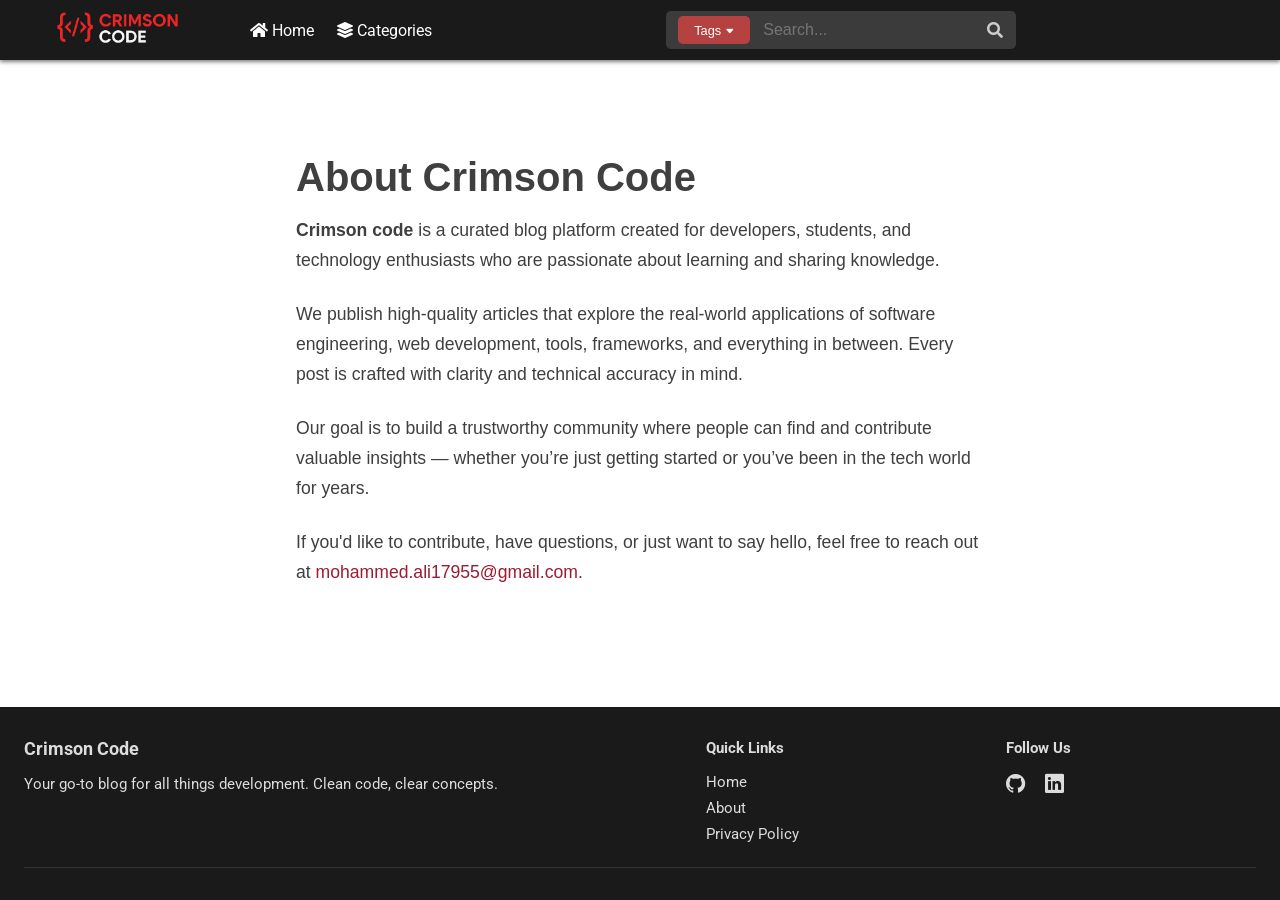
==== web_client/templates/about.html @ 9a7df448 "Implement privacy and about pages" ====
<!DOCTYPE html>
<html>

<head>
  <meta charset="UTF-8">
  <meta name="viewport" content="width=device-width, initial-scale=1.0">
  <title>About</title>


  <link rel="stylesheet" href="../static/styles/common.css" />
  <link rel="stylesheet" href="../static/styles/about.css" />

  <link rel="stylesheet" href="https://cdn.jsdelivr.net/npm/bootstrap-icons@1.3.0/font/bootstrap-icons.css" />

  <link href="https://fonts.googleapis.com/css2?family=Roboto:wght@400;700&display=swap" rel="stylesheet">
  <link href="https://fonts.googleapis.com/css2?family=Poppins:wght@600&family=Roboto&display=swap" rel="stylesheet">

  <link rel="stylesheet" href="https://cdnjs.cloudflare.com/ajax/libs/font-awesome/5.15.3/css/all.min.css">
  <script src="https://code.jquery.com/jquery-3.6.0.min.js"></script>
  <script src="https://cdn.jsdelivr.net/npm/js-cookie@2/src/js.cookie.min.js"></script>

</head>

<body>

  <header class="navbar">
    <div class="logo">
      <img src="../static/images/crimson_code_logo.png">
    </div>

      <i class="fas fa-bars menu-bar"></i>

      <div class="navbar-buttons">
        <ul class="nav-left-buttons">
          <li class="home-btn">
            <i class="fas fa-home"></i>
            Home
          </li>

          <li class="categories-btn">

            <div class="category-details">
              <i class="fas fa-layer-group"></i>
              <span>Categories</span>
            </div>

            <ul class="category-dropdown">
              
            </ul>
          </li>
        </ul>

        <div class="mobile-view-search-btn">
          <i class="fas fa-search"></i></i>
          Search
        </div>

        <div class="mobile-view-logout-btn">
          <i class="fas fa-sign-out-alt fa-flip-horizontal"></i>
          Logout
        </div>

        <div class="search-container">

          <div class="tag-dropdown">
            <button id="tag-dropdown-btn">Tags <i class="bi bi-caret-down-fill"></i></button>
            <div class="tag-dropdown-content">
              <input type="text" class="tag-search" placeholder="Search tags..." />
              <div class="tag-checkboxes">

              </div>
            </div>
          </div>

          <input class="main-search-input" type="search" placeholder="Search..." />
          <i class="fas fa-search"></i>
        </div>

        <ul class="nav-right-buttons">
          <li class="login-signup-btn">
            <button class="navbar-login-btn">
              <i class="fas fa-sign-in-alt"></i>
              Login
            </button>

            <button class="navbar-signup-btn">
              <i class="bi bi-person-plus-fill"></i>
              Sign Up
            </button>
          </li>

        </ul>
        <ul class="user-profile">
          <li class="profile-details">
            <div class="profile-pic">
              <img src="" alt="" />
            </div>
            <span class="user-name"></span>
          </li>
          <li class="profile-dropdown">
            <button class="view-profile">View Profile</button>
            <button class="logout-btn">Logout</button>
          </li>
        </ul>
      </div>
  </header>

  
  <div class="main-wrapper">
    <h1>About Crimson Code</h1>
    <p>
      <strong>Crimson code</strong> is a curated blog platform created for developers, students, and technology enthusiasts who are passionate about learning and sharing knowledge.
    </p>
    <p>
      We publish high-quality articles that explore the real-world applications of software engineering, web development, tools, frameworks, and everything in between. Every post is crafted with clarity and technical accuracy in mind.
    </p>
    <p>
      Our goal is to build a trustworthy community where people can find and contribute valuable insights — whether you’re just getting started or you’ve been in the tech world for years.
    </p>
    <p>
      If you'd like to contribute, have questions, or just want to say hello, feel free to reach out at 
      <a href="mailto:mohammed.ali17955@gmail.com">mohammed.ali17955@gmail.com</a>.
    </p>
  </div>

  <footer class="site-footer">
    <div class="footer-container">
      <div class="footer-about">
        <h3>Crimson Code</h3>
        <p>Your go-to blog for all things development. Clean code, clear concepts.</p>
      </div>
  
      <div class="footer-links">
        <h4>Quick Links</h4>
        <ul>
          <li><a href="home.html">Home</a></li>
          <li><a href="about.html">About</a></li>
          <li><a href="privacy.html">Privacy Policy</a></li>
        </ul>
      </div>
  
      <div class="footer-social">
        <h4>Follow Us</h4>
        <div class="social-icons">
          <a href="https://github.com/Mohamed-Ali7" target="_blank"><i class="bi bi-github"></i></a>
          <a href="https://www.linkedin.com/in/mohamed-ali7/" target="_blank"><i class="bi bi-linkedin"></i></a>
        </div>
      </div>
    </div>
  
    <div class="footer-bottom">
      <p></p>
    </div>
  </footer>
</body>
<script src="../static/scripts/common.js"></script>

</html>
---- web_client/static/styles/common.css ----
* {
  box-sizing: border-box;
  margin: 0;
  padding: 0;
}

.hide {
  display: none !important;
}

input[type="search"]::-webkit-search-cancel-button {
  -webkit-appearance: none;
  appearance: none;
  display: none;
}

body {
  min-height: 100vh;
  background: white;
  font-family: 'Roboto', sans-serif;
  color: #F0F0F0;
  display: flex;
  flex-direction: column;
  scrollbar-gutter: stable;
  justify-content: space-between;
}

.navbar {
  position: relative;
  width: 100%;
  height: 3.75rem;
  background-color: #1a1a1a;
  display: flex;
  align-items: center;
  justify-content: space-between;
  padding: 0 2.5rem;
  box-shadow: 0 2px 4px rgba(0, 0, 0, 0.5);
}

.logo img {
  width: 10rem;
  cursor: pointer;
}


.search-container {
  background-color: #3b3b3b;
  border-radius: 5px;
  padding: 0.3rem 0.8rem;
  display: flex;
  align-items: center;
  margin: 0 1rem;
  width: 35%;
}


.tag-dropdown {
  position: relative;
  z-index: 1000;
}

#tag-dropdown-btn {
  padding: 0.4rem 0.7rem;
  border: none;
  border-radius: 5px;
  cursor: pointer;
  font-size: 0.8rem;
  width: 4.5rem;
  transition: background-color 0.3s, color 0.3s;
  background-color: #b64141;
  color: #ffffff;
  margin-right: 0.3rem;
}

#tag-dropdown-btn i {
  color: #ffffff;
}

#tag-dropdown-btn:hover,
#tag-dropdown-btn.active {
  background-color: #9E1B32;
}

#tag-dropdown-btn i {
  font-size: 0.6rem;
}

.tag-dropdown-content {
  display: none;
  position: absolute;
  top: 2.9rem;
  left: -0.8rem;
  background-color: #1a1a1a;
  border: none;
  border-radius: 6px;
  box-shadow: 0 2px 6px rgba(0, 0, 0, 0.15);
  z-index: 1000;
}

.tag-dropdown-content .tag-search {
  font-size: 0.9rem;
  padding-left: 0;
  color: #d8d8d8;
  background-color: #3b3b3b;
  padding: 0.7rem;
  border-radius: 5px;
  border-bottom-right-radius: 0;
  margin-bottom: 0.5rem;
}

.tag-dropdown-content .tag-checkboxes {
  padding: 0.7rem;
  overflow-y: auto;
  max-height: 15rem;
  width: 11.4rem;
}

.tag-dropdown-content .tag-search::placeholder {
  font-size: 0.9rem;
  color: #a7a7a7;
}

.tag-dropdown-content label {
  display: block;
  margin-bottom: 5px;
  font-size: 0.9rem;
  scrollbar-gutter: stable;
}

.tag-dropdown-content label input {
  width: auto;
  margin-right: 0.5rem;

}

.tag-dropdown-content.open {
  display: block;
}

.search-input {
  border: none;
  flex: 1;
  padding: 0 0.75rem;
  outline: none;
}

.search-container input {
  background: transparent;
  border: none;
  outline: none;
  color: #fff;
  font-size: 1rem;
  width: 100%;
  padding: 0.35rem 0;
  padding-left: 0.5rem;
}

.search-container i {
  cursor: pointer;
  color: #ccc;
}

.navbar .menu-bar {
  cursor: pointer;
  display: none;
  font-size: 1.6rem;
}

.navbar-buttons {
  display: flex;
  justify-content: space-between;
  align-items: center;
  list-style: none;
  user-select: none;
  padding-left: 2.5rem;
  width: 100%;
}

.nav-left-buttons li,
.nav-right-buttons li {
  color: #ffffff;
  font-size: 1rem;
  cursor: pointer;
  transition: color 0.3s;
  display: inline-block;
  margin: 0 0.6rem;
}

.nav-left-buttons .categories-btn {
  position: relative;
}

.category-dropdown {
  position: absolute;
  top: 180%;
  right: 0;
  background-color: #2b2b2b;
  list-style: none;
  padding: 0.5rem 1rem;
  margin-top: 0.5rem;
  border-radius: 5px;
  box-shadow: 0 4px 8px rgba(0, 0, 0, 0.3);
  width: 13rem;
  max-height: 18rem;
  z-index: 1000;
  cursor: auto;
  display: none;
  overflow: auto;
  scrollbar-gutter: stable;
}

.categories-btn .category-dropdown li {
  margin: 0.6rem 0;
  font-size: 0.9rem;
  cursor: auto;
}

.category-dropdown li span {
  cursor: pointer;
  transition: color 0.3s;
}

.category-dropdown li span:hover {
  color: #E94560;
}

.navbar-buttons .active {
  color: #E94560;
}

.home-btn:hover,
.categories-btn:hover,
.mobile-view-logout-btn:hover,
.mobile-view-search-btn:hover {
  color: #E94560;
}

.navbar-buttons .mobile-view-search-btn {
  display: none;
}

.navbar-buttons .mobile-view-logout-btn {
  display: none;
}

.fa-sign-out-alt,
.mobile-view-search-btn i {
  font-size: 18px;
}

.navbar-buttons .login-signup-btn {
  margin: 0 0;
  display: none;
  cursor: auto;
  list-style: none;
}

.login-signup-btn button {
  padding: 0.4rem 0.7rem;
  border: none;
  border-radius: 5px;
  cursor: pointer;
  font-size: 1rem;
  transition: background-color 0.3s, color 0.3s;
}

.login-signup-btn button i {
  display: none;
}

.navbar-login-btn {
  background-color: #4e4e4e;
  margin-right: 0.5rem;
  color: #ffffff;
}

.navbar-login-btn:hover {
  background-color: #ffffff;
  color: #1a1a1a;
}

.navbar-signup-btn {
  background-color: #9E1B32;
  color: #ffffff;
}

.navbar-signup-btn:hover {
  background-color: #ffffff;
  color: #1a1a1a;
}

.navbar-buttons .user-profile {
  position: relative;
  display: none;
  margin: 0 0.6rem;
}

.profile-details {
  display: flex;
  justify-content: space-between;
  align-items: center;
  font-size: 1rem;
  transition: color 0.3s;
  cursor: pointer;
}

.profile-pic {
  width: 2rem;
  height: 2rem;
  border-radius: 50%;
  margin-right: 0.25rem;
  overflow: hidden;
}

.profile-pic img {
  width: 100%;
  height: 100%;
  object-fit: cover;
}

.profile-details .user-name .fa {
  margin-left: 0.3rem;
}

.profile-dropdown {
  position: absolute;
  top: 129%;
  right: 0;
  background-color: #2b2b2b;
  list-style: none;
  padding: 0.2rem 0.7rem;
  margin-top: 0.5rem;
  border-radius: 10px;
  box-shadow: 0 4px 8px rgba(0, 0, 0, 0.3);
  z-index: 1000;
  cursor: auto;
  display: none;
  width: 10rem;
}

.profile-dropdown button {
  margin: 0.8rem 0;
  display: block;
  border: none;
  border-radius: 10px;
  padding: 0.5rem 0.5rem;
  font-size: 0.9rem;
  width: 100%;
  transition: background-color 0.3s, color 0.3s;
  cursor: pointer;
}

.profile-dropdown .view-profile {
  color: #fffdfd;
  background-color: #9E1B32;
}

.profile-dropdown .logout-btn {
 
  background-color: #4b4a4a;
  color: #fffdfd;
}

.profile-dropdown .logout-btn:hover {
  background-color: #ffffff;
  color: #9E1B32;
}

.profile-dropdown .view-profile:hover {
  background-color: #E94560;
}



.site-footer {
  background-color: #1a1a1a;
  color: #dcdcdc;
  padding: 2rem 1.5rem 1rem;
  font-size: 0.95rem;
}

.footer-container {
  display: flex;
  flex-wrap: wrap;
  justify-content: space-between;
  gap: 2rem;
  width: 100%;
  margin: auto;
}

.footer-container div {
  flex: 1 1 auto;
}

.footer-about p {
  margin-top: 1rem;
}

.footer-links ul {
  list-style: none;
  padding: 0;
  margin-top: 1rem;
}

.footer-links li {
  margin-bottom: 0.5rem;
}

.footer-links a,
.footer-social a {
  color: #dcdcdc;
  text-decoration: none;
  transition: color 0.3s ease;
}

.footer-links a:hover,
.footer-social a:hover {
  color: #ffffff;
}

.footer-social .social-icons a {
  margin-right: 1rem;
  font-size: 1.2rem;
}

.footer-social div{
  margin-top: 1rem;
}

.footer-bottom {
  text-align: center;
  border-top: 1px solid #333;
  margin-top: 1rem;
  padding-top: 1rem;
  font-size: 0.85rem;
  color: #999;
}



@media (max-width: 900px) {

  .logo {
    margin-left: -2rem;
  }

  .search-container {
    position: absolute;
    margin: 0;
    top: 5rem;
    left: calc(50% - 10rem);
    width: 20rem;
    box-shadow: 0 0px 4px 0.7px rgba(0, 0, 0, 0.5);
    padding: 0.6rem 1rem;
    display: none;
  }

  .navbar .menu-bar {
    display: block;
    transition: color 0.3s;
  }

  .navbar .menu-bar.active {
    color: #E94560;
  }

  .navbar-buttons {
    position: absolute;
    flex-direction: column;
    background-color: #1a1a1a;
    padding: 1rem 0.3rem;
    right: 0.2rem;
    top: 4rem;
    border-radius: 5px;
    width: 9.8rem;
    align-items: start;
    display: none;
    z-index: 1000;
  }

  .nav-left-buttons li,
  .nav-right-buttons li {
    display: block;
  }


  .user-profile {
    order: -1;

  }

  .profile-pic {
    width: 1.4rem;
    height: 1.4rem;
    display: inline-block;
  }

  .user-name .fa {
    display: none;
  }

  .user-profile .profile-dropdown {
    visibility: hidden;
  }

  .category-dropdown {
    top: 0;
    right: 7.2rem;
    padding: 0.5rem 1rem;
    width: 12rem;
    margin: 0;
  }

  .nav-left-buttons li,
  .nav-right-buttons .navbar-login-btn,
  .navbar-buttons .user-profile {
    margin-bottom: 1rem;
  }

  .navbar-buttons .login-signup-btn {
    flex-direction: column;
    margin-top: 1rem;
    align-items: start;
  }

  .login-signup-btn button i {
    display: inline;
    font-size: 18px;
  }

  .login-signup-btn button {
    padding: 0;
    font-size: 1rem;
    background-color: transparent;
    color: #ffffff;
    transition: backgroung-color 0s, color 0.3s;
    margin: 0 0.6rem;
  }

  .navbar-buttons .mobile-view-search-btn {
    margin: 0 0.6rem;
    display: block;
    cursor: pointer;
  }

  .navbar-buttons .mobile-view-logout-btn {
    margin: 0 0.6rem;
    margin-top: 1rem;
    display: block;
    cursor: pointer;
  }

  .login-signup-btn button:hover {
    background-color: transparent;
    color: #E94560;
  }
}

@media (max-width: 21.875rem) {

  .navbar-buttons {
    display: flex;
    padding: 1rem 0;
    width: 8.8rem;
    right: 0.2rem;
  }

  .category-dropdown {
    top: 0;
    right: 6.9rem;
    width: 10.8rem;
    margin: 0;
    padding: 1rem 0.3rem;
  }

}
---- web_client/static/styles/about.css ----
.main-wrapper {
  max-width: 45rem;
  margin: 0 auto;
  padding: 2rem 1rem;
  font-family: Arial, sans-serif;
}

.main-wrapper h1 {
  font-size: 2.5rem;
  margin-bottom: 1rem;
  color: #3f3f3f;
}

.main-wrapper p {
  font-size: 1.1rem;
  line-height: 1.7;
  margin-bottom: 1.5rem;
  color: #3f3f3f;
}

.main-wrapper strong {
  color: #3f3f3f;
}

.main-wrapper a {
  color: #9E1B32;
  text-decoration: none;
}

.main-wrapper a:hover {
  text-decoration: underline;
}
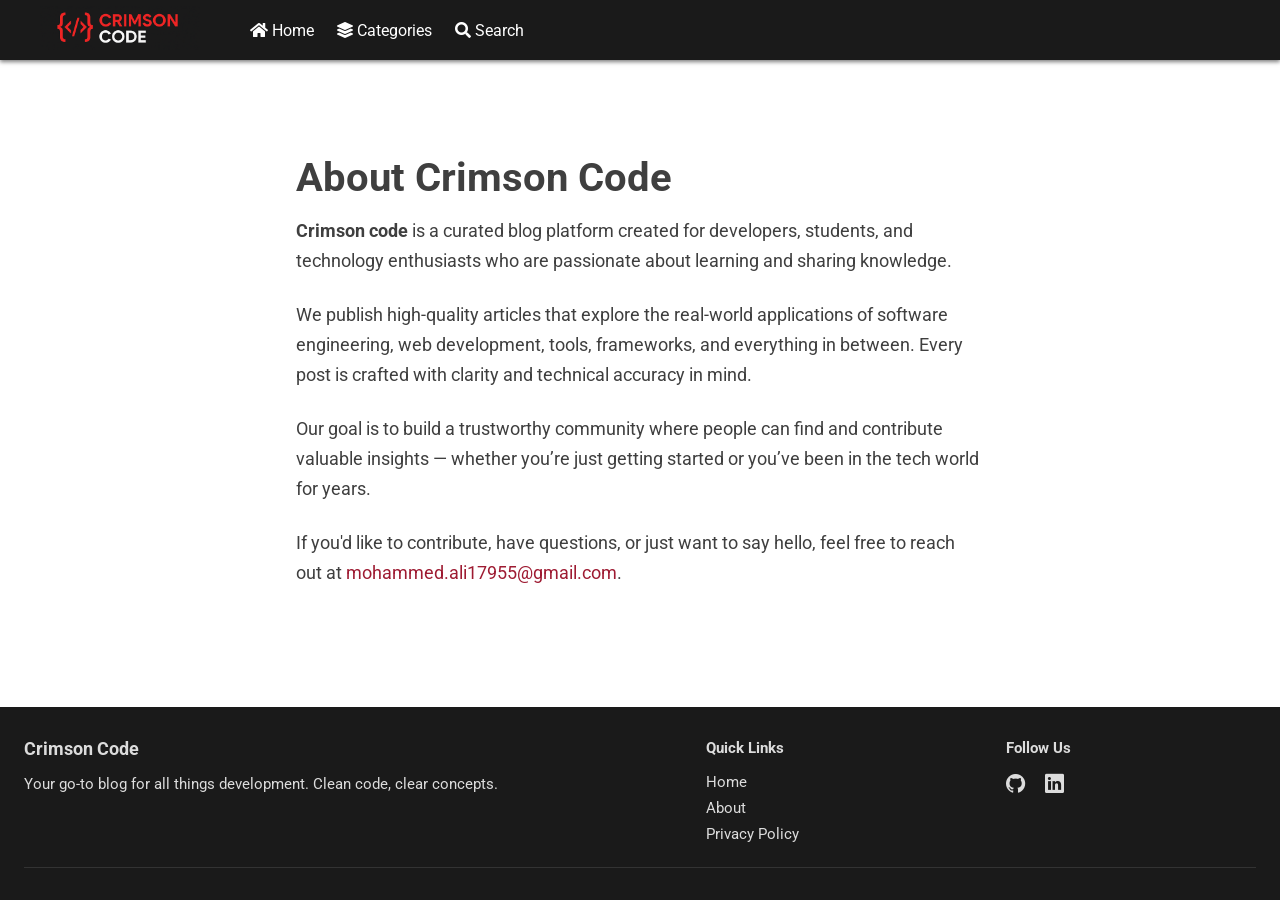
==== commit c4f485b9: "General updates and update navbar header across all HTML pages" ====
--- a/web_client/templates/about.html
+++ b/web_client/templates/about.html
@@ -28,83 +28,97 @@
       <img src="../static/images/crimson_code_logo.png">
     </div>
 
-      <i class="fas fa-bars menu-bar"></i>
 
-      <div class="navbar-buttons">
-        <ul class="nav-left-buttons">
-          <li class="home-btn">
+
+    <i class="fas fa-bars menu-bar"></i>
+
+    <div class="navbar-buttons">
+      <ul class="nav-left-buttons">
+        <li class="home-btn">
+          <a href="home.html">
             <i class="fas fa-home"></i>
             Home
-          </li>
+          </a>
+        </li>
 
-          <li class="categories-btn">
+        <li class="categories-btn">
 
-            <div class="category-details">
-              <i class="fas fa-layer-group"></i>
-              <span>Categories</span>
-            </div>
+          <div class="category-details">
+            <i class="fas fa-layer-group"></i>
+            <span>Categories</span>
+          </div>
 
-            <ul class="category-dropdown">
-              
-            </ul>
-          </li>
-        </ul>
+          <ul class="category-dropdown">
 
-        <div class="mobile-view-search-btn">
+          </ul>
+        </li>
+
+        <li class="view-search-btn">
           <i class="fas fa-search"></i></i>
           Search
+        </li>
+      </ul>
+
+
+
+      <div class="mobile-view-logout-btn">
+        <i class="fas fa-sign-out-alt fa-flip-horizontal"></i>
+        Logout
+      </div>
+
+
+
+      <ul class="nav-right-buttons">
+        <li class="login-signup-btn">
+          <button class="navbar-login-btn">
+            <i class="fas fa-sign-in-alt"></i>
+            Login
+          </button>
+
+          <button class="navbar-signup-btn">
+            <i class="bi bi-person-plus-fill"></i>
+            Sign Up
+          </button>
+        </li>
+
+      </ul>
+      <ul class="user-profile" style="display: none;">
+        <li class="publish-btn" style="display: none;">
+          <a href="post_form.html">
+            <i class="fas fa-pencil-alt"></i>
+            Publish
+          </a>
+        </li>
+
+        <li class="profile-details">
+          <div class="profile-pic">
+            <img src="" alt="" />
+          </div>
+          <span class="user-name"></span>
+        </li>
+        <li class="profile-dropdown">
+          <button class="view-profile">View Profile</button>
+          <button class="logout-btn">Logout</button>
+        </li>
+      </ul>
+    </div>
+    <div class="search-container" style="display: none;">
+
+      <div class="tag-dropdown">
+        <button id="tag-dropdown-btn">Tags <i class="bi bi-caret-down-fill"></i></button>
+        <div class="tag-dropdown-content">
+          <input type="text" class="tag-search" placeholder="Search tags..." />
+          <div class="tag-checkboxes">
+
+          </div>
         </div>
+      </div>
 
-        <div class="mobile-view-logout-btn">
-          <i class="fas fa-sign-out-alt fa-flip-horizontal"></i>
-          Logout
-        </div>
-
-        <div class="search-container">
-
-          <div class="tag-dropdown">
-            <button id="tag-dropdown-btn">Tags <i class="bi bi-caret-down-fill"></i></button>
-            <div class="tag-dropdown-content">
-              <input type="text" class="tag-search" placeholder="Search tags..." />
-              <div class="tag-checkboxes">
-
-              </div>
-            </div>
-          </div>
-
-          <input class="main-search-input" type="search" placeholder="Search..." />
-          <i class="fas fa-search"></i>
-        </div>
-
-        <ul class="nav-right-buttons">
-          <li class="login-signup-btn">
-            <button class="navbar-login-btn">
-              <i class="fas fa-sign-in-alt"></i>
-              Login
-            </button>
-
-            <button class="navbar-signup-btn">
-              <i class="bi bi-person-plus-fill"></i>
-              Sign Up
-            </button>
-          </li>
-
-        </ul>
-        <ul class="user-profile">
-          <li class="profile-details">
-            <div class="profile-pic">
-              <img src="" alt="" />
-            </div>
-            <span class="user-name"></span>
-          </li>
-          <li class="profile-dropdown">
-            <button class="view-profile">View Profile</button>
-            <button class="logout-btn">Logout</button>
-          </li>
-        </ul>
-      </div>
+      <input class="main-search-input" type="search" placeholder="Search..." />
+      <i class="fas fa-search"></i>
+      <button class="close-search-btn">&times;</button>
+    </div>
   </header>
-
   
   <div class="main-wrapper">
     <h1>About Crimson Code</h1>
--- a/web_client/static/styles/common.css
+++ b/web_client/static/styles/common.css
@@ -2,6 +2,7 @@
   box-sizing: border-box;
   margin: 0;
   padding: 0;
+  font-family: 'Roboto', sans-serif;
 }
 
 .hide {
@@ -17,12 +18,11 @@
 body {
   min-height: 100vh;
   background: white;
-  font-family: 'Roboto', sans-serif;
   color: #F0F0F0;
   display: flex;
   flex-direction: column;
-  scrollbar-gutter: stable;
   justify-content: space-between;
+  overflow-y: scroll;
 }
 
 .navbar {
@@ -44,15 +44,19 @@
 
 
 .search-container {
-  background-color: #3b3b3b;
-  border-radius: 5px;
-  padding: 0.3rem 0.8rem;
+  position: absolute;
+  top: 115%;
+  left: 50%;
+  transform: translateX(-50%);
+  background-color: #292929;
+  border-radius: 40px;
+  padding: 0.6rem 1rem;
   display: flex;
   align-items: center;
-  margin: 0 1rem;
-  width: 35%;
-}
-
+  width: 40rem;
+  gap: 1rem;
+  z-index: 1000;
+}
 
 .tag-dropdown {
   position: relative;
@@ -62,12 +66,12 @@
 #tag-dropdown-btn {
   padding: 0.4rem 0.7rem;
   border: none;
-  border-radius: 5px;
+  border-radius: 40px;
   cursor: pointer;
   font-size: 0.8rem;
   width: 4.5rem;
-  transition: background-color 0.3s, color 0.3s;
-  background-color: #b64141;
+  transition: color 0.3s;
+  background: linear-gradient(to right, #e94545, #b8213d);
   color: #ffffff;
   margin-right: 0.3rem;
 }
@@ -78,7 +82,7 @@
 
 #tag-dropdown-btn:hover,
 #tag-dropdown-btn.active {
-  background-color: #9E1B32;
+  background: #b8213d;
 }
 
 #tag-dropdown-btn i {
@@ -88,8 +92,8 @@
 .tag-dropdown-content {
   display: none;
   position: absolute;
-  top: 2.9rem;
-  left: -0.8rem;
+  top: 2.6rem;
+  left: -20%;
   background-color: #1a1a1a;
   border: none;
   border-radius: 6px;
@@ -100,11 +104,10 @@
 .tag-dropdown-content .tag-search {
   font-size: 0.9rem;
   padding-left: 0;
-  color: #d8d8d8;
+  color: #fafafa;
   background-color: #3b3b3b;
   padding: 0.7rem;
-  border-radius: 5px;
-  border-bottom-right-radius: 0;
+  border-radius: 6px;
   margin-bottom: 0.5rem;
 }
 
@@ -160,6 +163,15 @@
   color: #ccc;
 }
 
+.close-search-btn {
+  background: none;
+  border: none;
+  color: #ff6d86;
+  font-size: 1.6rem;
+  cursor: pointer;
+  line-height: 1;
+}
+
 .navbar .menu-bar {
   cursor: pointer;
   display: none;
@@ -184,6 +196,12 @@
   transition: color 0.3s;
   display: inline-block;
   margin: 0 0.6rem;
+}
+
+.nav-left-buttons .home-btn a {
+  text-decoration: none;
+  user-select: none;
+  color: #ffffff;
 }
 
 .nav-left-buttons .categories-btn {
@@ -215,12 +233,15 @@
   cursor: auto;
 }
 
-.category-dropdown li span {
+.category-dropdown li a {
   cursor: pointer;
   transition: color 0.3s;
-}
-
-.category-dropdown li span:hover {
+  color: #ffffff;
+  text-decoration: none;
+  user-select: none;
+}
+
+.category-dropdown li a:hover {
   color: #E94560;
 }
 
@@ -228,25 +249,18 @@
   color: #E94560;
 }
 
-.home-btn:hover,
+.home-btn a:hover,
 .categories-btn:hover,
 .mobile-view-logout-btn:hover,
-.mobile-view-search-btn:hover {
+.view-search-btn:hover {
   color: #E94560;
 }
 
-.navbar-buttons .mobile-view-search-btn {
-  display: none;
-}
-
 .navbar-buttons .mobile-view-logout-btn {
   display: none;
 }
 
-.fa-sign-out-alt,
-.mobile-view-search-btn i {
-  font-size: 18px;
-}
+
 
 .navbar-buttons .login-signup-btn {
   margin: 0 0;
@@ -291,8 +305,35 @@
 
 .navbar-buttons .user-profile {
   position: relative;
-  display: none;
+  display: flex;
   margin: 0 0.6rem;
+  gap: 2rem;
+}
+
+.publish-btn {
+  list-style: none;
+}
+
+.publish-btn a {
+  background-color: #1b9e77;
+  color: #ffffff;
+  border: none;
+  padding: 0.5rem 1rem;
+  font-size: 1rem;
+  border-radius: 5px;
+  cursor: pointer;
+  display: flex;
+  align-items: center;
+  justify-content: center;
+  gap: 0.5rem;
+  font-weight: bold;
+  transition: background-color 0.2s ease;
+  text-decoration: none;
+  user-select: none;
+}
+
+.publish-btn a:hover {
+  background-color: #009468;
 }
 
 .profile-details {
@@ -445,14 +486,9 @@
   }
 
   .search-container {
-    position: absolute;
-    margin: 0;
-    top: 5rem;
-    left: calc(50% - 10rem);
-    width: 20rem;
+    width: 97%;
     box-shadow: 0 0px 4px 0.7px rgba(0, 0, 0, 0.5);
-    padding: 0.6rem 1rem;
-    display: none;
+    gap: 0;
   }
 
   .navbar .menu-bar {
@@ -485,8 +521,7 @@
 
 
   .user-profile {
-    order: -1;
-
+    order: -2;
   }
 
   .profile-pic {
@@ -501,6 +536,29 @@
 
   .user-profile .profile-dropdown {
     visibility: hidden;
+  }
+
+  .publish-btn {
+    order: -1;
+    margin: 0 0.6rem;
+    margin-bottom: 1rem;
+  }
+
+  .publish-btn a {
+    display: block;
+    background-color: transparent;
+    font-weight: normal;
+    padding: 0;
+  }
+
+  .publish-btn a i {
+    font-size: 0.9rem;
+    margin-right: 0.1rem;
+  }
+
+  .publish-btn a:hover {
+    background-color: transparent;
+    color: #E94560;
   }
 
   .category-dropdown {
@@ -537,10 +595,17 @@
     margin: 0 0.6rem;
   }
 
-  .navbar-buttons .mobile-view-search-btn {
+  .navbar-buttons .view-search-btn {
     margin: 0 0.6rem;
-    display: block;
-    cursor: pointer;
+  }
+
+  .close-search-btn {
+    margin-left: 1rem;
+  }
+
+  .fa-sign-out-alt,
+  .view-search-btn i {
+    font-size: 18px;
   }
 
   .navbar-buttons .mobile-view-logout-btn {
@@ -567,7 +632,7 @@
 
   .category-dropdown {
     top: 0;
-    right: 6.9rem;
+    right: 6.76rem;
     width: 10.8rem;
     margin: 0;
     padding: 1rem 0.3rem;
